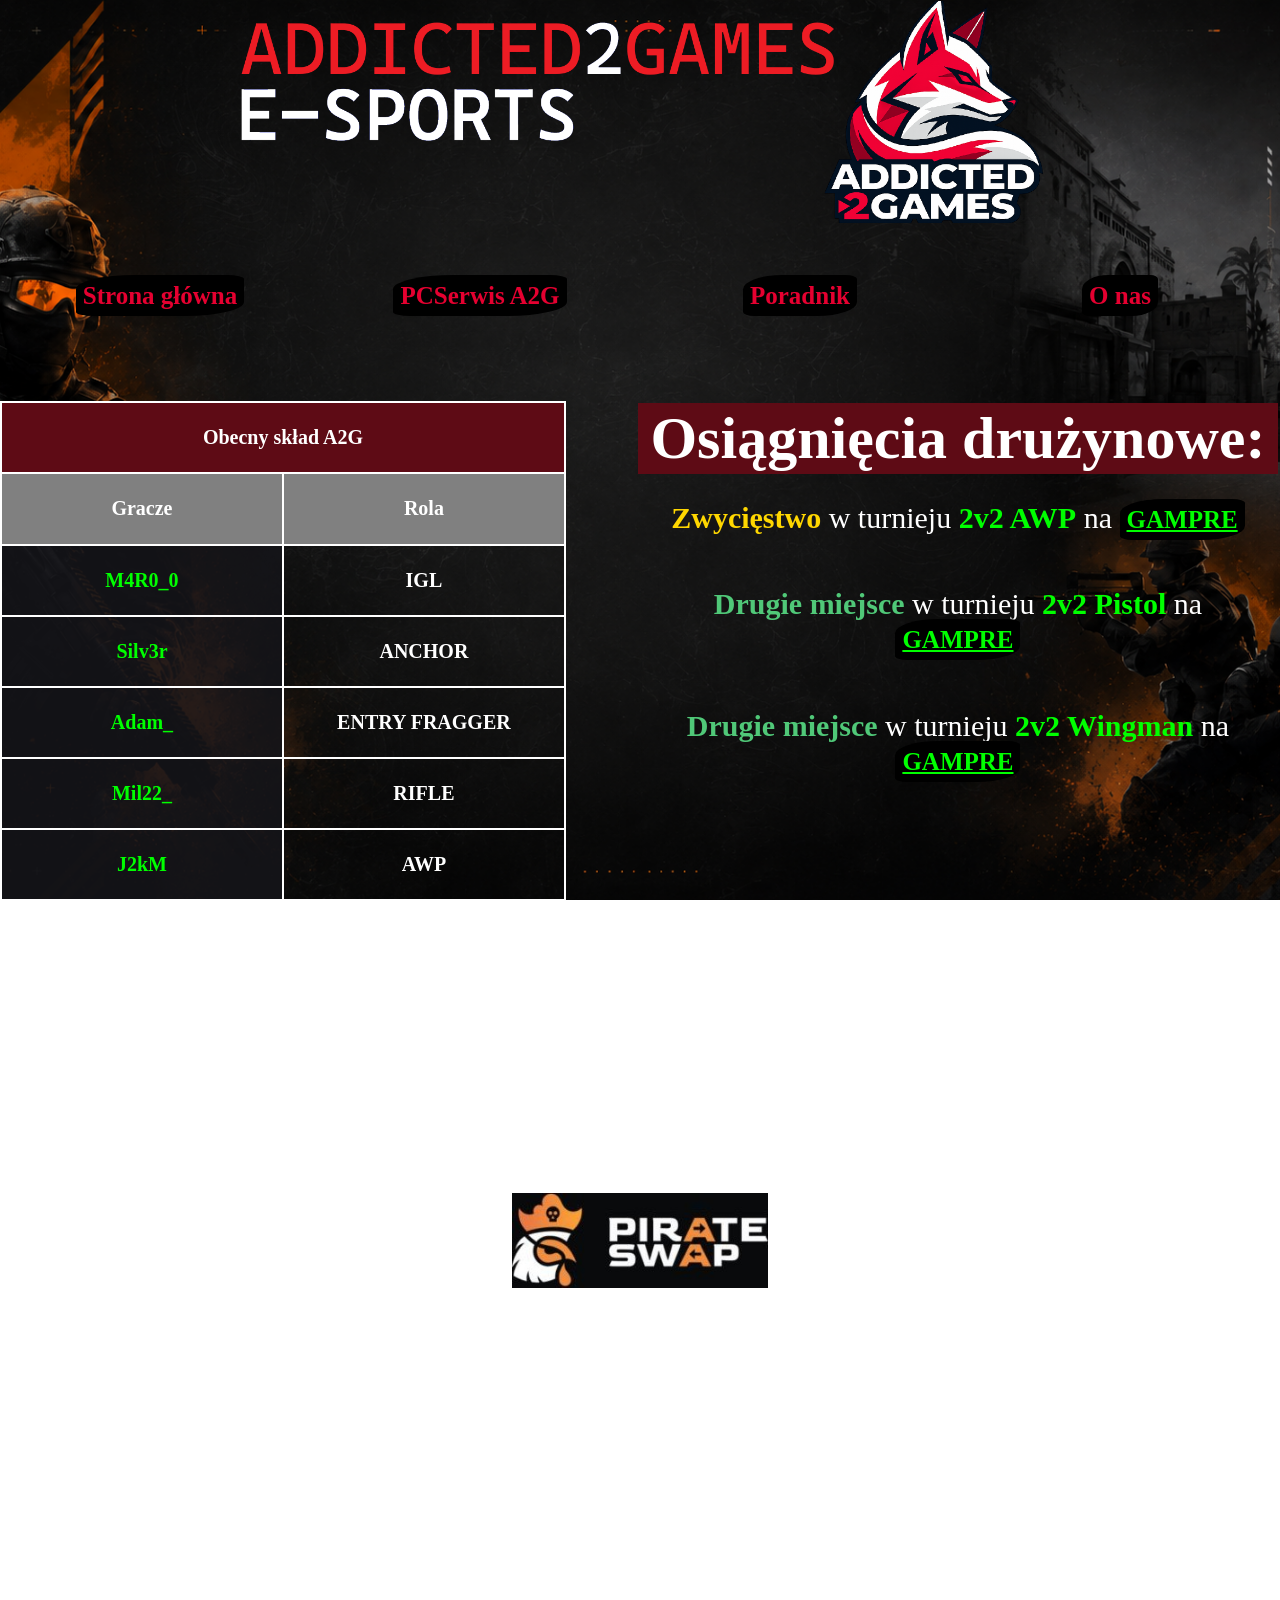
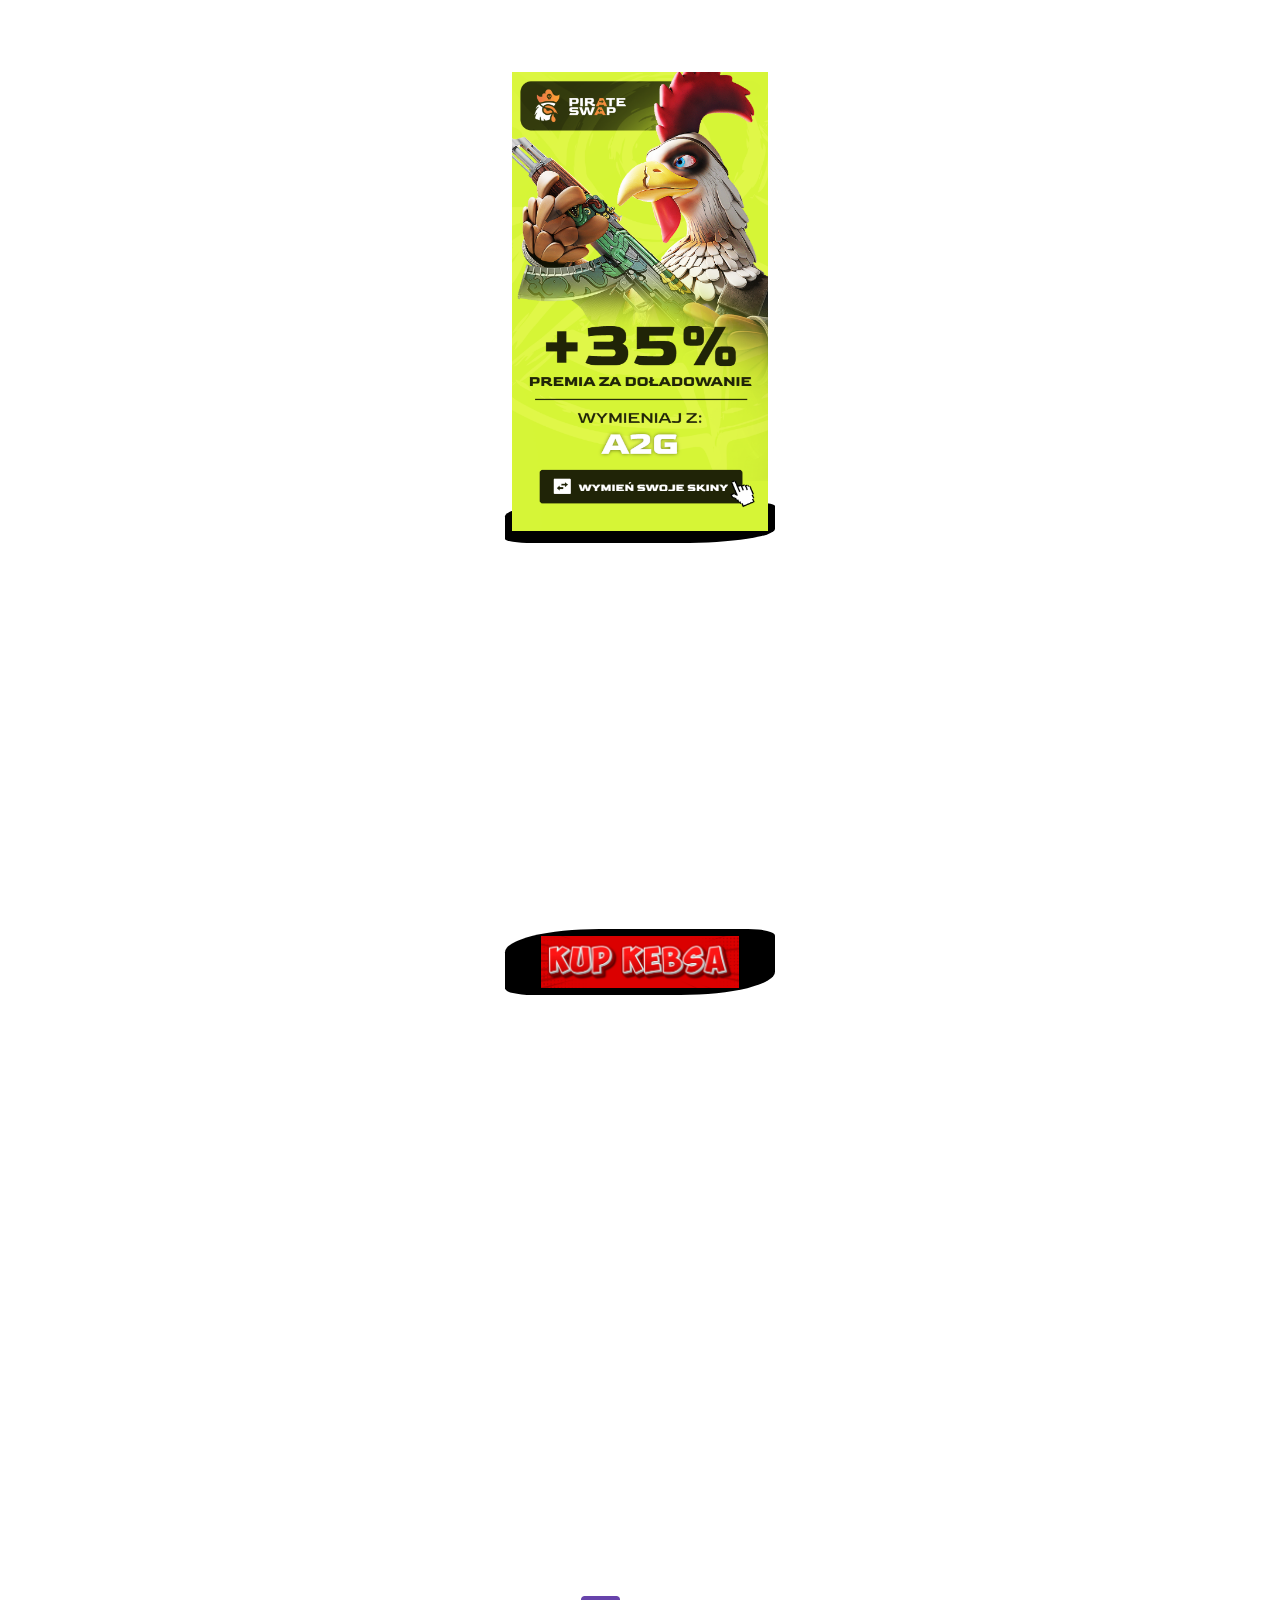
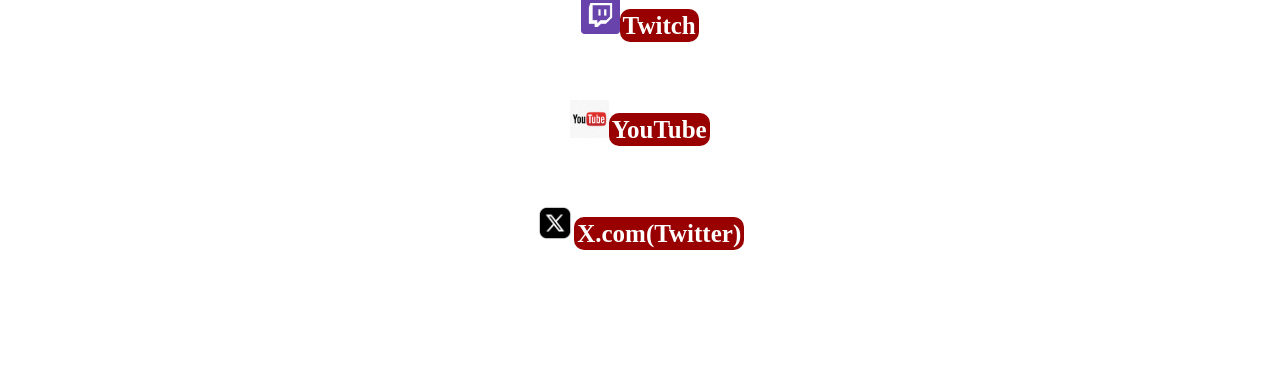
==== index.html @ e5342749 "Update index.html" ====
<!DOCTYPE html>
<html lang="pl">
<head>
<meta charset="UTF-8">
<link rel="stylesheet" href="styl.css">
<link rel="icon" href="A2G3.ico" type="image/x-icon">
<title>Main site</title>
</head>
<body>
<img src="logo2.jpg" alt="Fajny baner XDDD" id="logo" class="fade-in">
</br>
</br>
</br>
</br>
<table id="linki" class="fade-in">
<tr>
<td><a href="index.html">Strona główna</a></td>
<td><a href="komputery.html">PCSerwis A2G</a></td>
<td><a href="poradnik.html">Poradnik</a></td>
<td><a href="about.html">O nas</a></td>
</table>
</br>
</br>
</br>
</br>
</br>
<div class="layout">
<table id="sklad" class="fade-in">
<tr class="sk">
<td colspan="2" class="sk" id="ob">Obecny skład A2G</td>
</tr>
<tr class="sk">
<td class="sk" id="r">Gracze</td>
<td class="sk" id="g">Rola</td>
</tr>
<tr class="sk">
<td class="nick">M4R0_0</td>
<td class="sk">IGL</td>
</tr>
<tr class="sk">
<td class="nick">Silv3r</td>
<td class="sk">ANCHOR</td>
</tr>
<tr class="sk">
<td class="nick">Adam_</td>
<td class="sk">ENTRY FRAGGER</td>
</tr>
<tr class="sk">
<td class="nick">Mil22_</td>
<td class="sk">RIFLE</td>
</tr>
<tr class="sk">
<td class="nick">J2kM</td>
<td class="sk">AWP</td>
</tr>
</table>

<table id="trofy" class="fade-in">
<tr class="trof">
<td id="head">Osiągnięcia drużynowe:</td>
</tr>
<tr class="trof">
<td class="trof"><b class="win">Zwycięstwo</b> w turnieju <b class="tur">2v2 AWP</b> na <a href="https://www.gampre.pl/turnieje/counter-strike-2/turniej-14308/drabinka/" target="_blank" class="drab">GAMPRE</a></td>
</tr>
<tr class="trof">
<td class="trof"><b class="sec">Drugie miejsce</b> w turnieju <b class="tur">2v2 Pistol</b> na <a href="https://www.gampre.pl/turnieje/counter-strike-2/turniej-14322/drabinka/" target="_blank" class="drab">GAMPRE</a></td>
</tr>
<tr>
<tr class="trof">
<td class="trof"><b class="sec">Drugie miejsce</b> w turnieju <b class="tur">2v2 Wingman</b> na <a href="https://www.gampre.pl/turnieje/counter-strike-2/turniej-14326/drabinka/" target="_blank" class="drab">GAMPRE</a></td>
</tr>

<tr class="trof">
<td class="trof">  </td>
</tr>
<tr class="trof">
<td class="trof"> </td>
</tr>
<tr class="trof">
<td class="trof"> </td>
</tr>
</table>
</div>
<br>
<br>
<br>
<br>
<br>
<br>
<div id="fade" class="fade-in">
<h1>Partnerstwo z</h1><img src="swap.jpg" alt="pirateswap" class="swappie"><br>
<br>
<br>
<h2>Kliknij na baner, by zacząć wymieniać skiny!</h2>
<a href="https://pirateswap.com/?ref=a2g" target="_blank"><img src="pirate.png" alt="pirateswap" class="swappie"></a>
<iframe src="https://widgets.tipply.pl/TIPS_GOAL/a9c3da04-2d26-40a6-923a-8f8e8268cd4e/GOAL/cf2e7cf5-17b9-4dbc-be44-27b6fd08e17f"></iframe><br>
<div class="wrap">
<a href="https://tipply.pl/@m4r0_0" target="_blank" id="tip"><img src="kebab.gif" id="keb"></a><br>
</div>
<br>
<br>
<br>
<br>
<h1><b>SOCIALE:</b></h1>
<h2>Tu znajdziesz akcje zawodników i nie tylko!</h2>
<br>
<br>
<img src="twt.png" alt="Twitch icon"><a href="https://www.twitch.tv/m4r0_o" target="_blank" class="out">Twitch</a></br>
</br>
<img src="yt.png" alt="YouTube"><a href="https://www.youtube.com/@M4R3CZ3K" target="_blank" class="out">YouTube</a></br>
</br>
<img src="X.png" alt="Twitter"><a href="https://x.com/M4R0_0cs2" target="_blank" class="out">X.com(Twitter)</a></br>
</br>
</div>
<footer>
<h5><b>Autor stronki: M4R0_0 (administrator A2G)</b></h5>
</footer>
</body>
</html>
---- styl.css ----
body{
background-image: url("tlo2.png");
background-attachment: fixed;
background-repeat: no-repeat;
background-position: center;
background-size: cover;
min-height: 100vh;
text-align: center;
overflow-x: hidden;
background-repeat: no-repeat;
margin: 0px;
}

#logo{
width: 63%;
justify-content: center;
}

footer{
text-align: center;
color: white;
font-size: 20px;
}

p{
color: white;
}

h2{
color: white;
}

a{
color: #E50030;
background-color: black;
font-size: 25px;
font-weight: bold;
border-radius: 35% 10% 35% 10%;
padding: 7px;
text-decoration: none;
text-align: center;
}

a:hover{
color: lime;
font-size: 30px;
}

h3{
font-size: 40px;
color: lime;
}

div{
color: white;
font-size: 45px;
}

#linki{
width: 100%;
table-layout: fixed;
border-collapse: collapse;
text-align: center;
margin: auto;
}

#sklad{
table-layout: fixed;
border-collapse: collapse;
border: 2px;
color: white;
height: 500px;
width: 50%;
}

.layout{
display: flex;
gap: 70px;
align-items: flex-start;
}

.trofy{
table-layout: fixed;
border-collapse: collapse;
border: 0px;
color: white;
height: 450px;
width: 50%;
}

.trof{
padding: 25px;
font-size: 30px
}

.win{
color: gold;
}

.lose{
color: red;
}

.sec{
color: #50C878;
}

.thrd{
color: #B87333;
}

.tur{
color: lime;
}

.drab{
background-color: black;
color: lime;
text-decoration: underline;
}

#head{
font-size: 60px;
font-weight: bold;
background-color: #5E0B15;
}

.sk{
border-collapse: collapse;
border: 2px, solid, white;
text-align: center;
font-weight: bold;
font-size: 20px;
}

#ob{
background-color: #5E0B15;
}

#r{
background-color: grey;
}

#g{
background-color: grey;
}

iframe{
margin: auto;
display: flex;
justify-content: center;
width: 700px;
height: 335px;
border: none;
}

img{
width: 3%;
text-align: center; 
}


.out{
background-color: #990000;
color: white;
font-weight: bold;
border-radius: 10px;
padding: 3px;
}

h1{
font-size: 50px;
color: white;
}

#tip{
display: inline-block;
width: 20%;
font-size: 2px;
}

#tip:hover{
color: black;
background-color: red;
}

.wrap{
text-align: center;
}

.nick{
background-color: rgba(20, 20, 25, 0.9);
border-collapse: collapse;
border: 2px, solid, white;
text-align: center;
font-weight: bold;
font-size: 20px;
color: lime;
}

#keb{
width: 77%;
}

#swap{
font-size: 25px;
}

.swapp{
color: #E50030;
}

.swappie{
width: 20%;
}

.fade-in {
  opacity: 0;
  animation: pojawienie 1s ease forwards;
}

@keyframes pojawienie {
  from {
    opacity: 0;
    transform: translateY(50px);
  }

  to {
    opacity: 1;
    transform: translateY(0);
  }
}
#logo {
  animation-delay: 0s;
}

#linki {
  animation-delay: 0.3s;
}

#trofy {
  animation-delay: 0.6s;
}
#sklad {
  animation-delay: 0.6s;
}
#fade{
animation-delay: 1.0s;
}
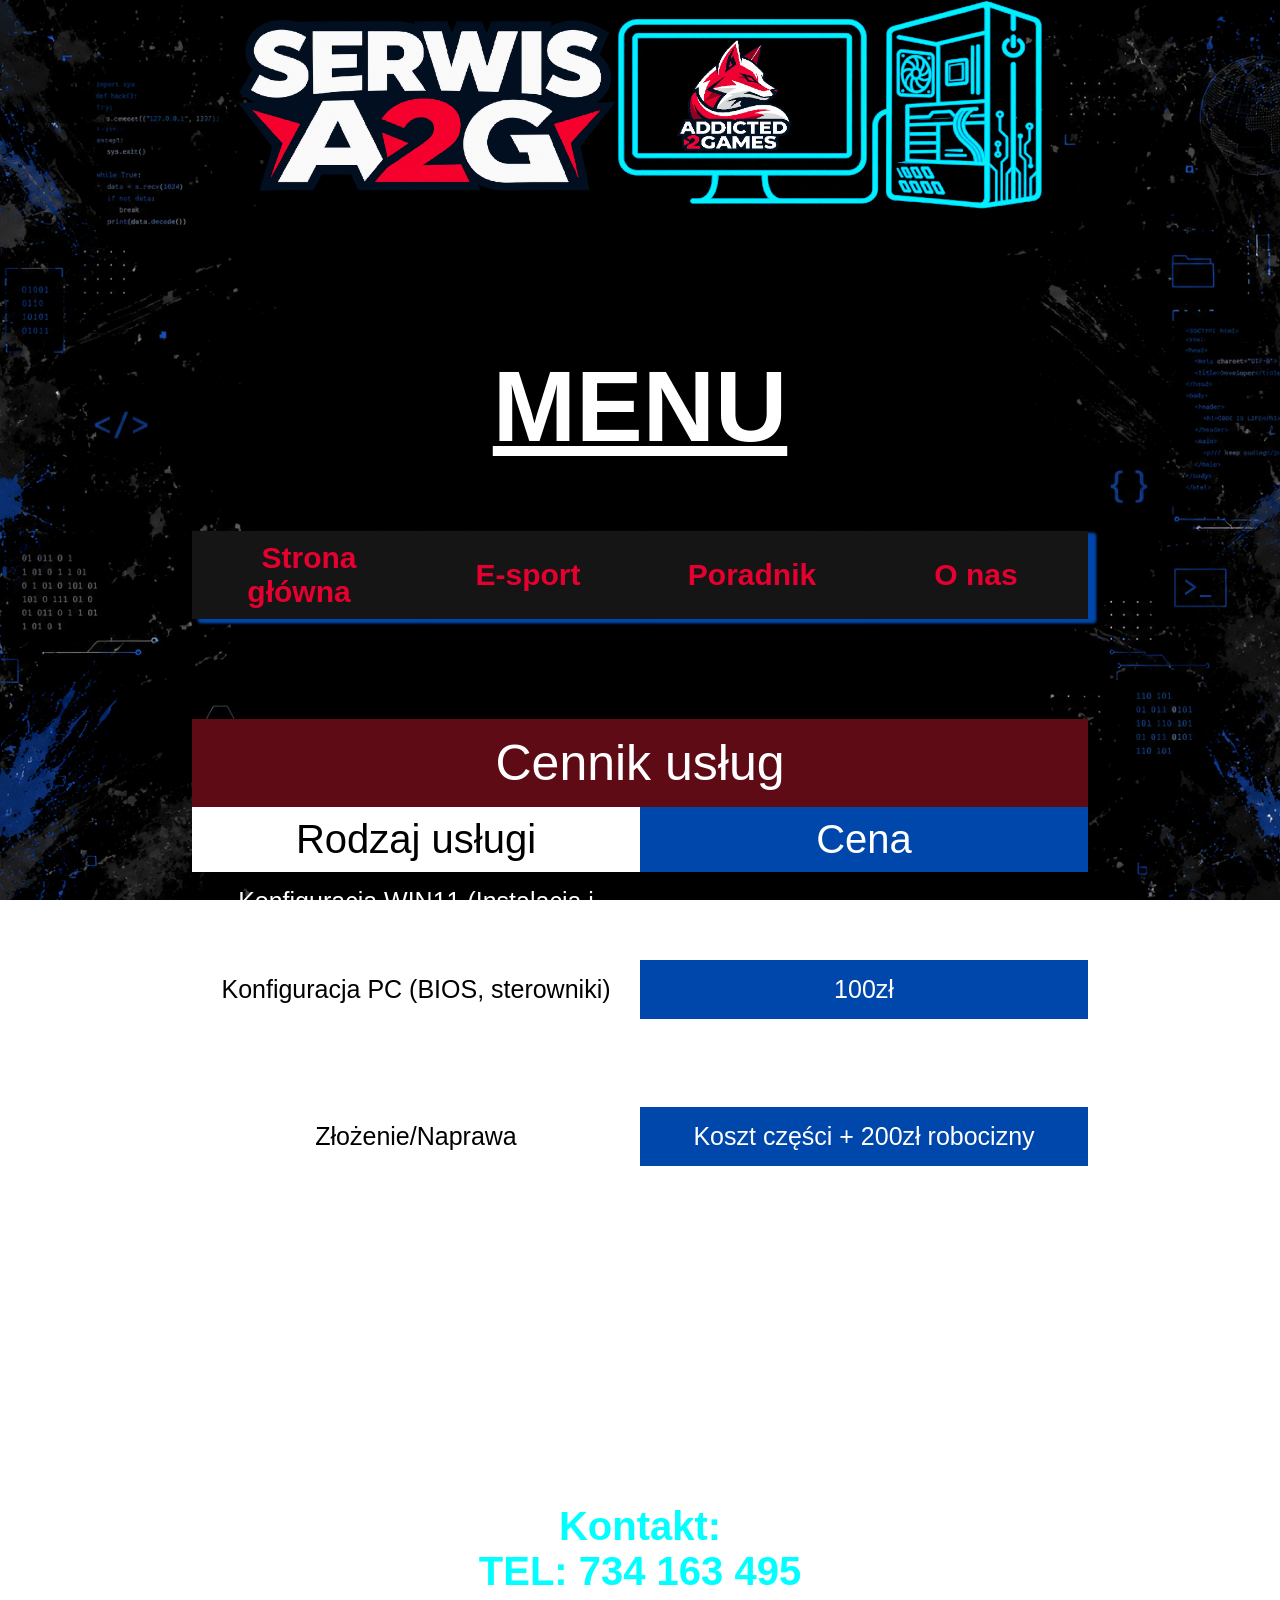
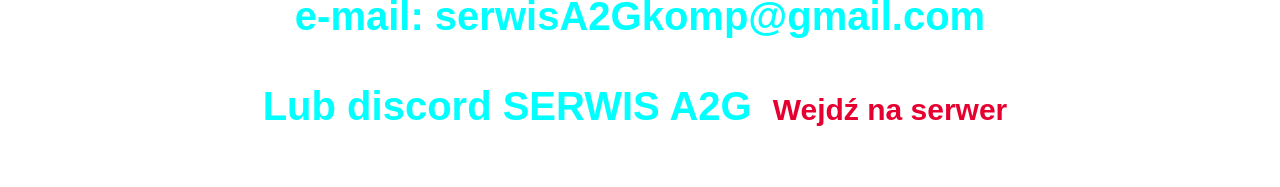
==== commit 5e2aa6d4: "Add files via upload" ====
--- a/index.html
+++ b/index.html
@@ -2,118 +2,65 @@
 <html lang="pl">
 <head>
 <meta charset="UTF-8">
-<link rel="stylesheet" href="styl.css">
+<link rel="stylesheet" href="styl3.css">
 <link rel="icon" href="A2G3.ico" type="image/x-icon">
-<title>Main site</title>
+<title>Główna/Serwis</title>
 </head>
 <body>
-<img src="logo2.jpg" alt="Fajny baner XDDD" id="logo" class="fade-in">
-</br>
-</br>
-</br>
-</br>
+<header>
+    <img src="pc.png" alt="Grafika komputera" id="logo" class="fade-in">
+</header>
+<br>
+<h1 id="menu" class="fade-in">MENU</h1>
+<!--
+    <select id="jezyk" class="fade-in">
+<option>Wybierz język</option>
+        <option id="pol">Polski / Polish</option>
+<option id="ang">Angielski / English</option>
+    </select>
+-->    
 <table id="linki" class="fade-in">
 <tr>
-<td><a href="index.html">Strona główna</a></td>
-<td><a href="komputery.html">PCSerwis A2G</a></td>
-<td><a href="poradnik.html">Poradnik</a></td>
-<td><a href="about.html">O nas</a></td>
+<td><a class="podlinki" href="index.html">Strona główna</a></td>
+<td><a class="podlinki" href="E-sport.html">E-sport</a></td>
+<td><a class="podlinki" href="budowa.html">Poradnik</a></td>
+<td><a class="podlinki" href="budowa.html">O nas</a></td>
 </table>
-</br>
-</br>
-</br>
-</br>
-</br>
-<div class="layout">
-<table id="sklad" class="fade-in">
-<tr class="sk">
-<td colspan="2" class="sk" id="ob">Obecny skład A2G</td>
+<main>
+<table id="uslugi" class="fade-in">
+<tr>
+    <td colspan="2" id="head-uslugi">Cennik usług</td>
+    </tr>
+    <tr>
+<td id="uslugi-lewa">Rodzaj usługi</td>
+<td id="uslugi-prawa">Cena</td>
 </tr>
-<tr class="sk">
-<td class="sk" id="r">Gracze</td>
-<td class="sk" id="g">Rola</td>
+<tr class="uslg">
+<td class="uslg">Konfiguracja WIN11 (Instalacja i optymalizacja systemu)</td>
+<td class="uslg">50zł</td>
 </tr>
-<tr class="sk">
-<td class="nick">M4R0_0</td>
-<td class="sk">IGL</td>
+<tr class="uslg2">
+<td class="uslg3">Konfiguracja PC (BIOS, sterowniki)</td>
+<td class="uslg2">100zł</td>
 </tr>
-<tr class="sk">
-<td class="nick">Silv3r</td>
-<td class="sk">ANCHOR</td>
+<tr class="uslg">
+<td class="uslg">Konserwacja (Odkurzanie, re-paste pc, etc)</td>
+<td class="uslg">80zł</td>
 </tr>
-<tr class="sk">
-<td class="nick">Adam_</td>
-<td class="sk">ENTRY FRAGGER</td>
-</tr>
-<tr class="sk">
-<td class="nick">Mil22_</td>
-<td class="sk">RIFLE</td>
-</tr>
-<tr class="sk">
-<td class="nick">J2kM</td>
-<td class="sk">AWP</td>
-</tr>
+<tr class="uslg2">
+<td class="uslg3">Złożenie/Naprawa</td>
+<td class="uslg2">Koszt części + 200zł robocizny</td>
 </table>
-
-<table id="trofy" class="fade-in">
-<tr class="trof">
-<td id="head">Osiągnięcia drużynowe:</td>
-</tr>
-<tr class="trof">
-<td class="trof"><b class="win">Zwycięstwo</b> w turnieju <b class="tur">2v2 AWP</b> na <a href="https://www.gampre.pl/turnieje/counter-strike-2/turniej-14308/drabinka/" target="_blank" class="drab">GAMPRE</a></td>
-</tr>
-<tr class="trof">
-<td class="trof"><b class="sec">Drugie miejsce</b> w turnieju <b class="tur">2v2 Pistol</b> na <a href="https://www.gampre.pl/turnieje/counter-strike-2/turniej-14322/drabinka/" target="_blank" class="drab">GAMPRE</a></td>
-</tr>
-<tr>
-<tr class="trof">
-<td class="trof"><b class="sec">Drugie miejsce</b> w turnieju <b class="tur">2v2 Wingman</b> na <a href="https://www.gampre.pl/turnieje/counter-strike-2/turniej-14326/drabinka/" target="_blank" class="drab">GAMPRE</a></td>
-</tr>
-
-<tr class="trof">
-<td class="trof">  </td>
-</tr>
-<tr class="trof">
-<td class="trof"> </td>
-</tr>
-<tr class="trof">
-<td class="trof"> </td>
-</tr>
-</table>
-</div>
+<h2>Jesteś zainteresowany/a złożeniem Sobie PC? Przyjmuję zamówienia!</h2>
+<h3>Kontakt:<br>
+TEL: 734 163 495<br>
+e-mail: serwisA2Gkomp@gmail.com<br>
 <br>
-<br>
-<br>
-<br>
-<br>
-<br>
-<div id="fade" class="fade-in">
-<h1>Partnerstwo z</h1><img src="swap.jpg" alt="pirateswap" class="swappie"><br>
-<br>
-<br>
-<h2>Kliknij na baner, by zacząć wymieniać skiny!</h2>
-<a href="https://pirateswap.com/?ref=a2g" target="_blank"><img src="pirate.png" alt="pirateswap" class="swappie"></a>
-<iframe src="https://widgets.tipply.pl/TIPS_GOAL/a9c3da04-2d26-40a6-923a-8f8e8268cd4e/GOAL/cf2e7cf5-17b9-4dbc-be44-27b6fd08e17f"></iframe><br>
-<div class="wrap">
-<a href="https://tipply.pl/@m4r0_0" target="_blank" id="tip"><img src="kebab.gif" id="keb"></a><br>
-</div>
-<br>
-<br>
-<br>
-<br>
-<h1><b>SOCIALE:</b></h1>
-<h2>Tu znajdziesz akcje zawodników i nie tylko!</h2>
-<br>
-<br>
-<img src="twt.png" alt="Twitch icon"><a href="https://www.twitch.tv/m4r0_o" target="_blank" class="out">Twitch</a></br>
-</br>
-<img src="yt.png" alt="YouTube"><a href="https://www.youtube.com/@M4R3CZ3K" target="_blank" class="out">YouTube</a></br>
-</br>
-<img src="X.png" alt="Twitter"><a href="https://x.com/M4R0_0cs2" target="_blank" class="out">X.com(Twitter)</a></br>
-</br>
-</div>
-<footer>
-<h5><b>Autor stronki: M4R0_0 (administrator A2G)</b></h5>
-</footer>
+Lub discord SERWIS A2G <a href="https://discord.gg/3q9Kz7Ax8" class="podlinki">Wejdź na serwer</a>
+</h3>
+</main>
+    <footer>
+        Autor strony: M4R0_0 (administrator A2G)
+    </footer>
 </body>
 </html>
--- a/styl3.css
+++ b/styl3.css
@@ -0,0 +1,121 @@
+body{
+background-image: url("komputery.jpg");
+background-size: cover;
+background-position: center;
+background-attachment: fixed;
+text-align: center;
+color: white;
+overflow-x: hidden;
+justify-content: center;
+margin: auto;
+width: 70%;
+font-family: 'Franklin Gothic Medium', 'Arial Narrow', Arial, sans-serif;
+}
+#logo{
+  width: 90%;
+margin-bottom: 50px;
+}
+#menu{
+font-size: 100px;
+text-decoration: underline;
+font-family: 'Trebuchet MS', 'Lucida Sans Unicode', 'Lucida Grande', 'Lucida Sans', Arial, sans-serif;
+}
+#linki, #linki tr, #linki td{
+width: 100%;
+table-layout: fixed;
+border-collapse: collapse;
+text-align: center;
+background-color: rgb(22, 21, 21);
+padding: 10px;
+box-shadow: 7px 3px 3px rgb(0, 71, 171);
+margin: auto;
+margin-bottom: 100px;
+}
+.podlinki{color: #E50030;
+font-size: 30px;
+font-weight: bold;
+border-radius: 5% 20% 5% 20%;
+text-decoration: none;
+text-align: center;
+padding: 10px;
+}
+.podlinki:hover{
+color: lime;
+background-color: rgb(0, 0, 0);
+border: 2px solid white;
+}
+#uslugi, #uslugi tr, #uslugi td{
+border-collapse: collapse;
+width: 100%;
+table-layout: fixed;
+margin: auto;
+margin-bottom: 100px;
+}
+#head-uslugi{
+  background-color: #5E0B15;
+font-size: 50px; 
+padding: 15px;
+}
+#uslugi-lewa{
+  background-color: white;
+color: black;
+  font-size: 40px;
+padding: 10px;
+}
+#uslugi-prawa{
+  background-color: rgb(0, 71, 171);
+font-size: 40px;
+padding: 10px;
+}
+.uslg{
+  font-size: 25px;
+  padding: 15px;
+}
+.uslg2{
+  font-size: 25px;
+  padding: 15px;
+  background-color: rgb(0, 71, 171);
+}
+.uslg3{
+  font-size: 25px;
+  padding: 15px;
+  background-color: white;
+  color: black;
+}
+h3{
+  font-size: 40px;
+color: aqua;
+}
+h2{
+  font-size: 55px;
+  font-weight: bold;
+}
+
+.fade-in {
+  opacity: 0;
+  animation: pojawienie 1s ease forwards;
+}
+
+@keyframes pojawienie {
+  from {
+    opacity: 0;
+    transform: translateY(50px);
+  }
+
+  to {
+    opacity: 1;
+    transform: translateY(0);
+  }
+}
+#logo{
+  animation-delay: 0.3s;
+}
+#linki{
+  animation-delay: 0.6s;
+}
+#menu{
+  animation-delay: 1s;
+}
+#uslugi{
+  animation-delay: 0.9s;
+}
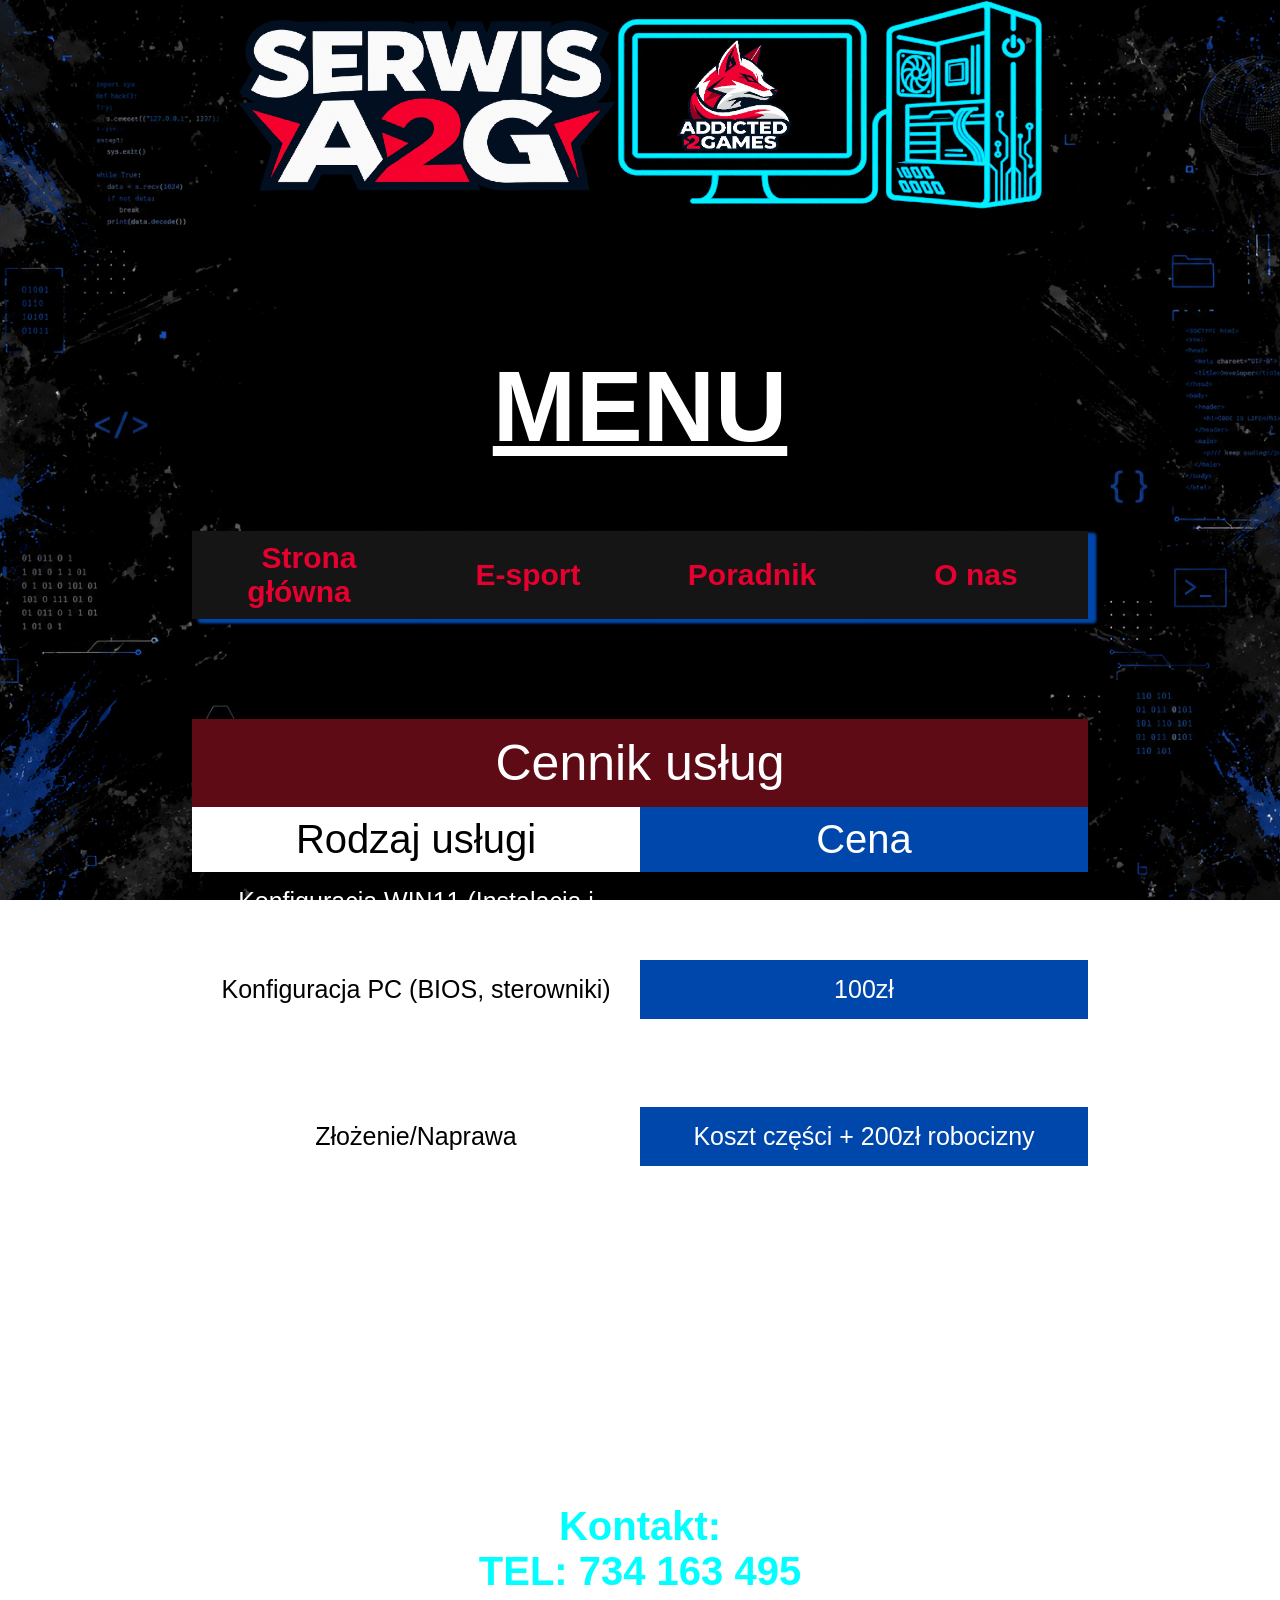
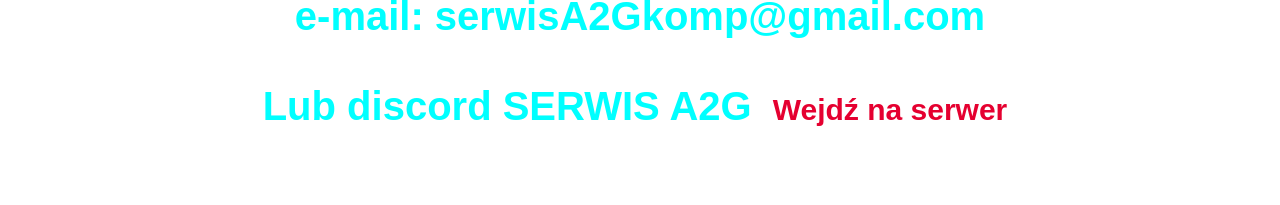
==== commit 49aef40f: "Update index.html" ====
--- a/index.html
+++ b/index.html
@@ -60,7 +60,8 @@
 </h3>
 </main>
     <footer>
-        Autor strony: M4R0_0 (administrator A2G)
+        Autor strony: M4R0_0 (administrator A2G)<br>
+        site version: 1.7
     </footer>
 </body>
 </html>
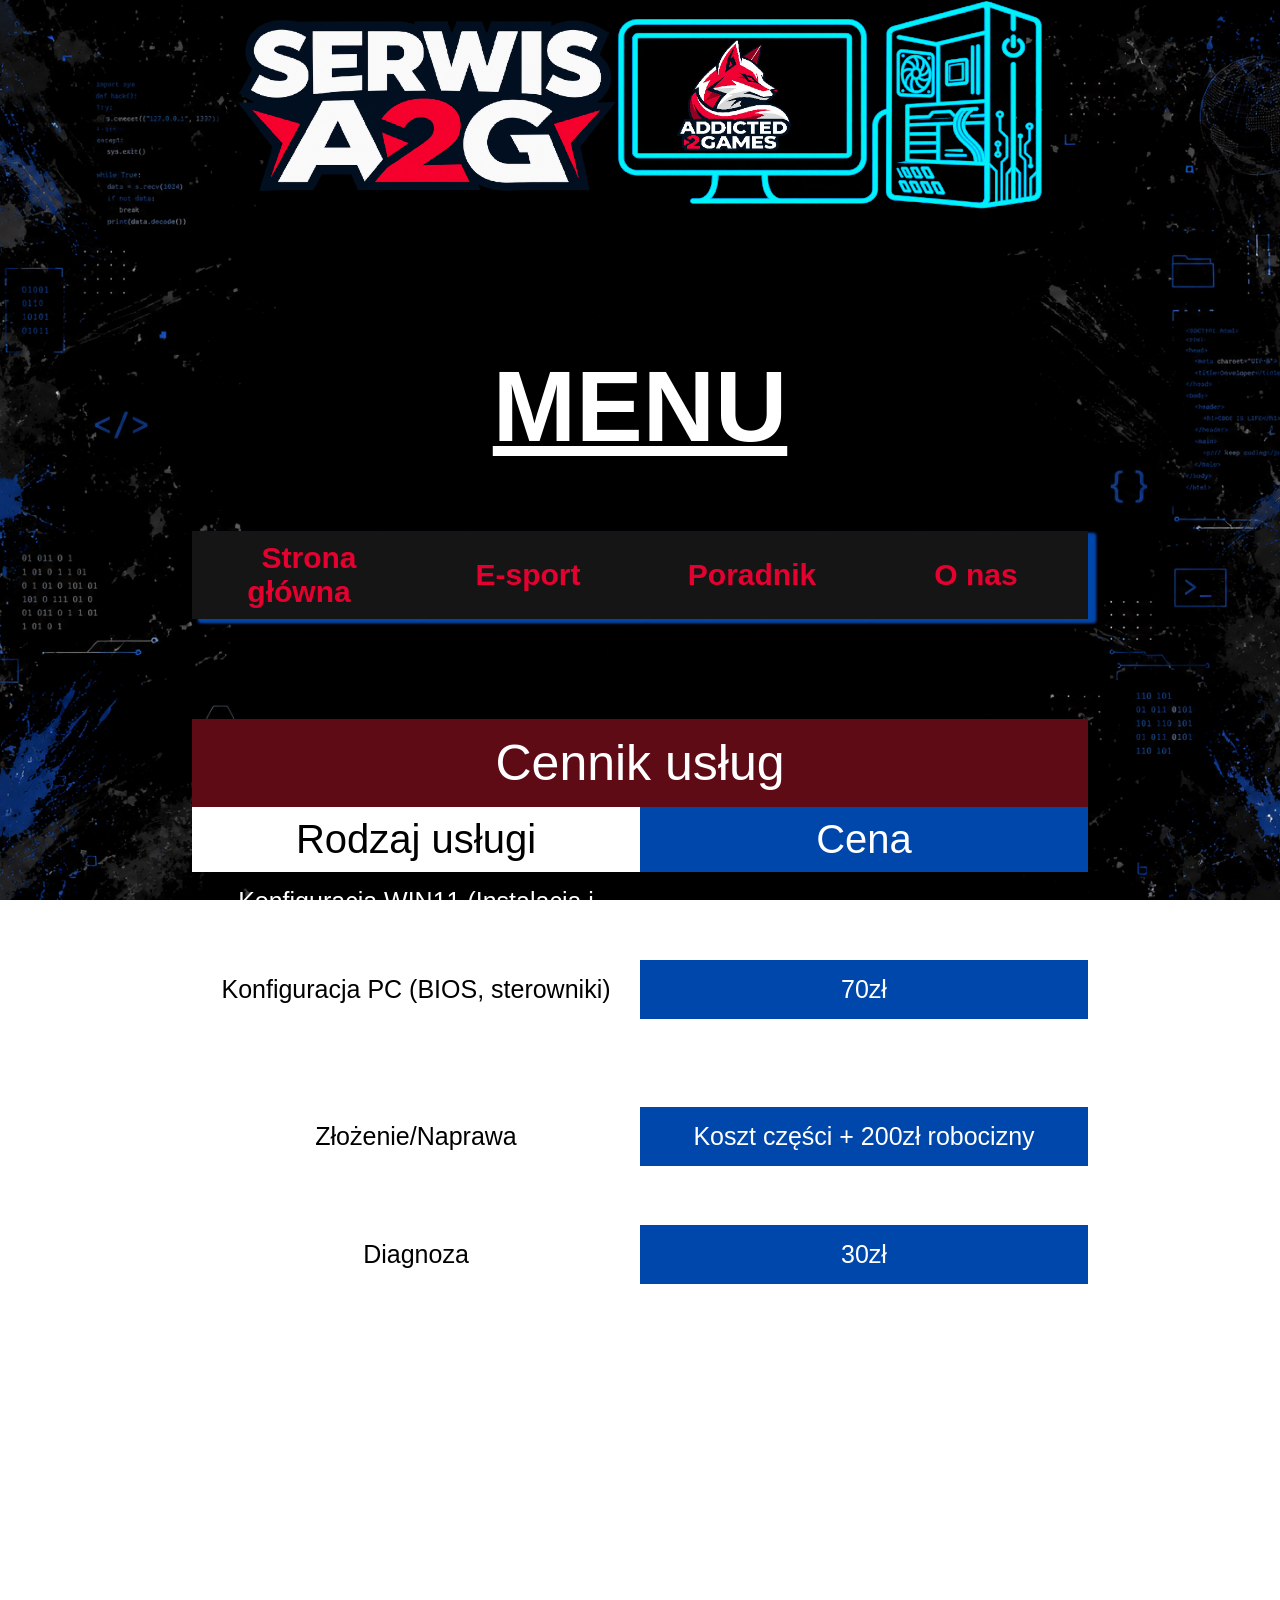
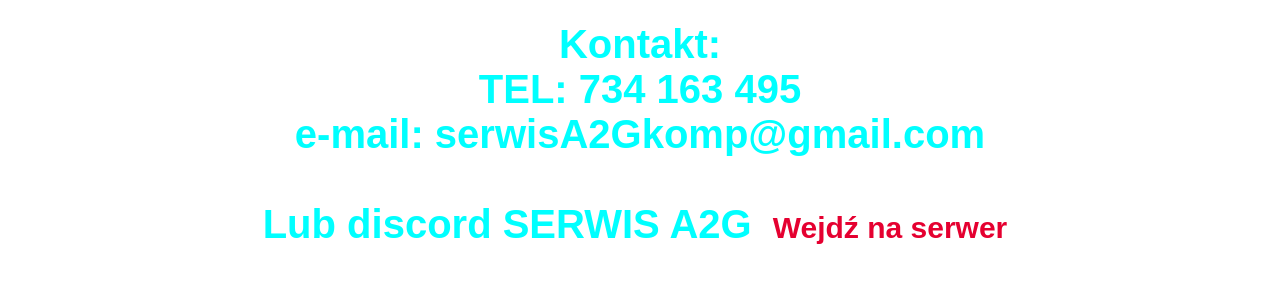
==== commit 74e830a0: "Add files via upload" ====
--- a/index.html
+++ b/index.html
@@ -37,19 +37,28 @@
 </tr>
 <tr class="uslg">
 <td class="uslg">Konfiguracja WIN11 (Instalacja i optymalizacja systemu)</td>
-<td class="uslg">50zł</td>
+<td class="uslg">60zł</td>
 </tr>
 <tr class="uslg2">
 <td class="uslg3">Konfiguracja PC (BIOS, sterowniki)</td>
-<td class="uslg2">100zł</td>
+<td class="uslg2">70zł</td>
 </tr>
 <tr class="uslg">
 <td class="uslg">Konserwacja (Odkurzanie, re-paste pc, etc)</td>
-<td class="uslg">80zł</td>
+<td class="uslg">100zł</td>
 </tr>
 <tr class="uslg2">
 <td class="uslg3">Złożenie/Naprawa</td>
 <td class="uslg2">Koszt części + 200zł robocizny</td>
+</tr>
+<tr class="uslg">
+<td class="uslg">Modernizacja</td>
+<td class="uslg">40zł</td>
+</tr>
+<tr class="uslg2">
+<td class="uslg3">Diagnoza</td>
+<td class="uslg2">30zł</td>
+</tr>
 </table>
 <h2>Jesteś zainteresowany/a złożeniem Sobie PC? Przyjmuję zamówienia!</h2>
 <h3>Kontakt:<br>
@@ -60,8 +69,7 @@
 </h3>
 </main>
     <footer>
-        Autor strony: M4R0_0 (administrator A2G)<br>
-        site version: 1.7
+        Autor strony: M4R0_0 (administrator A2G)
     </footer>
 </body>
 </html>
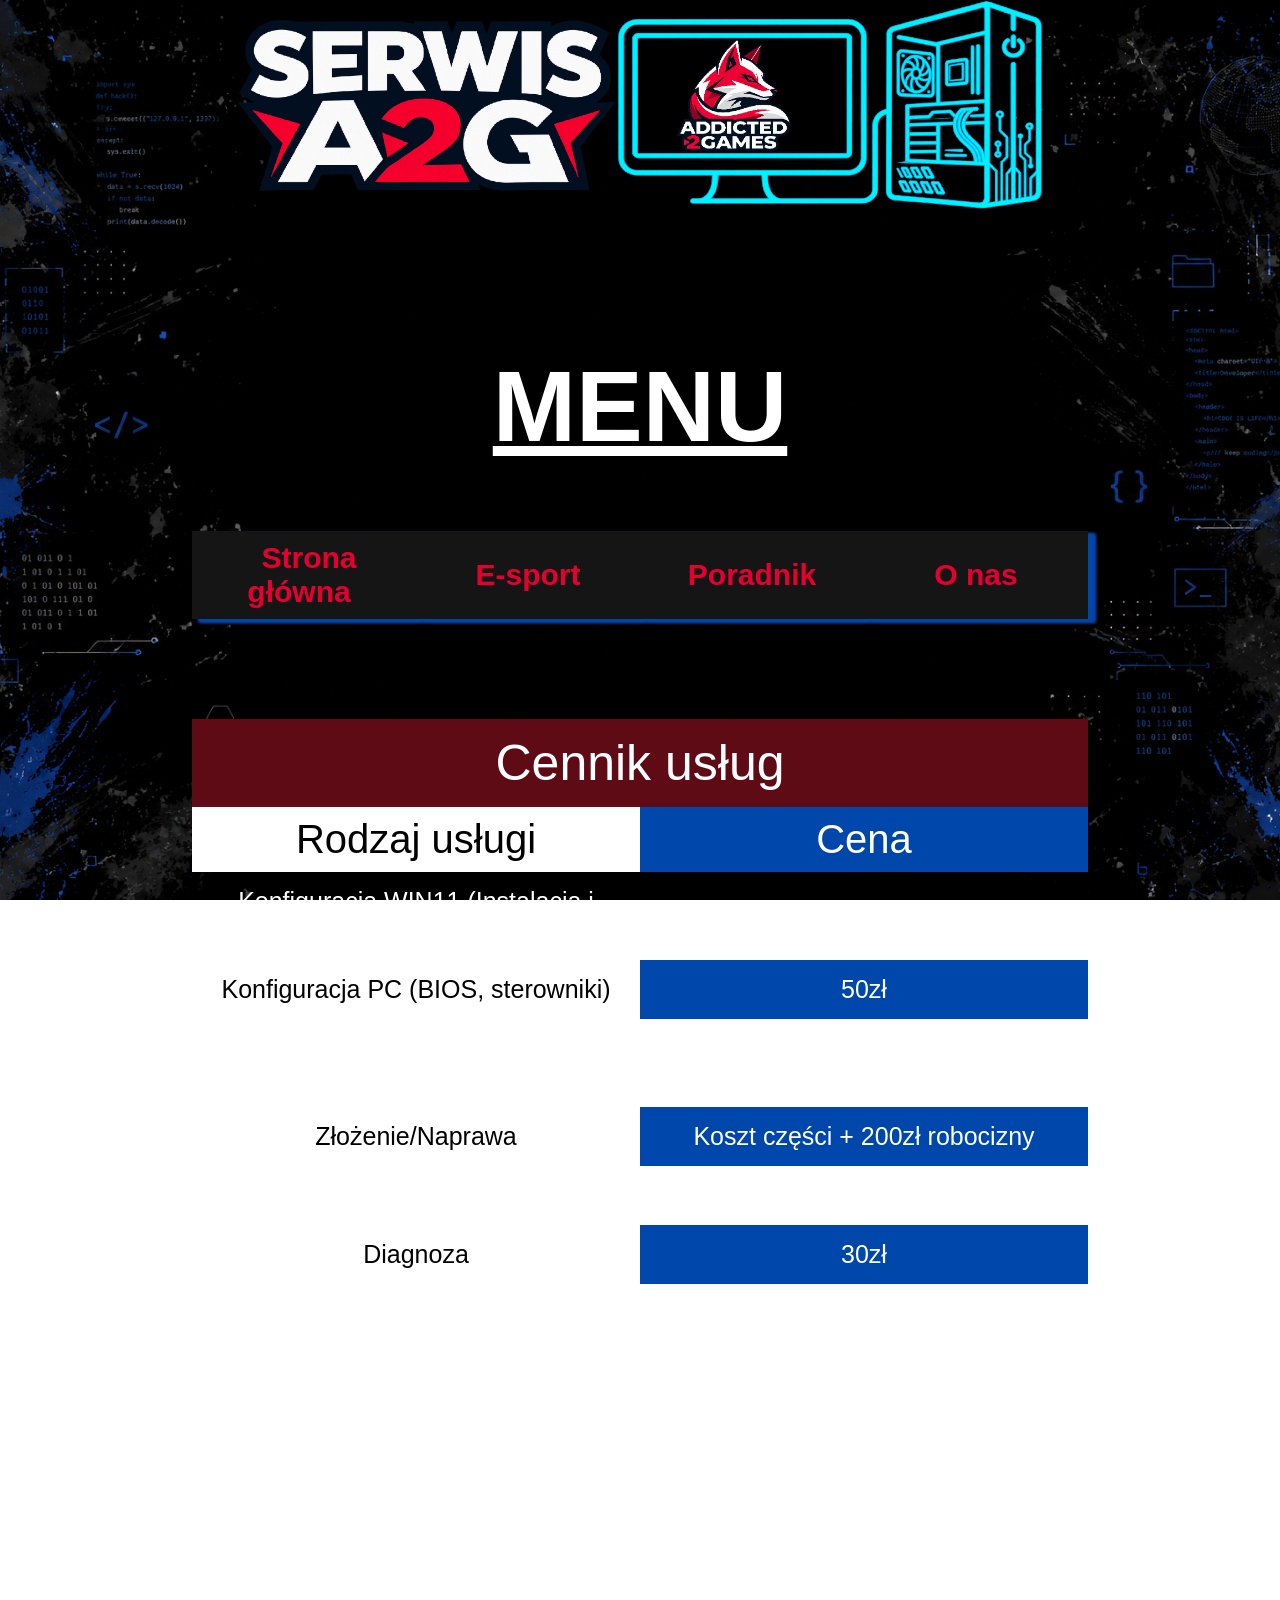
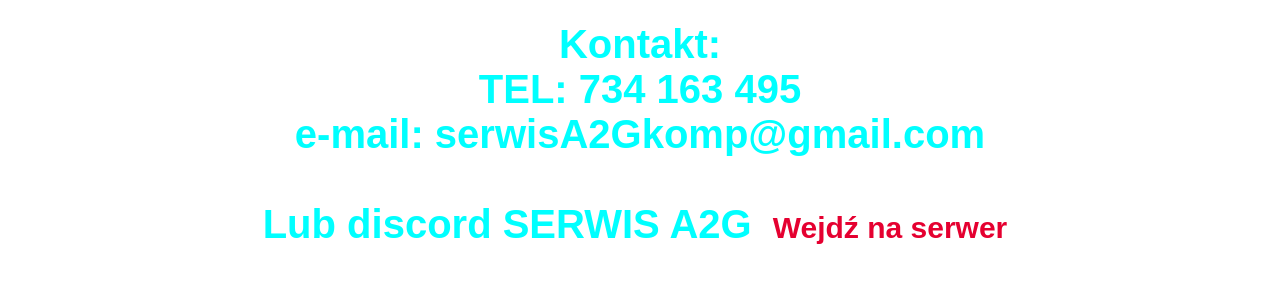
==== commit 68aa8ce0: "Add files via upload" ====
--- a/index.html
+++ b/index.html
@@ -41,11 +41,11 @@
 </tr>
 <tr class="uslg2">
 <td class="uslg3">Konfiguracja PC (BIOS, sterowniki)</td>
-<td class="uslg2">70zł</td>
+<td class="uslg2">50zł</td>
 </tr>
 <tr class="uslg">
 <td class="uslg">Konserwacja (Odkurzanie, re-paste pc, etc)</td>
-<td class="uslg">100zł</td>
+<td class="uslg">50zł</td>
 </tr>
 <tr class="uslg2">
 <td class="uslg3">Złożenie/Naprawa</td>
@@ -53,7 +53,7 @@
 </tr>
 <tr class="uslg">
 <td class="uslg">Modernizacja</td>
-<td class="uslg">40zł</td>
+<td class="uslg">50zł</td>
 </tr>
 <tr class="uslg2">
 <td class="uslg3">Diagnoza</td>
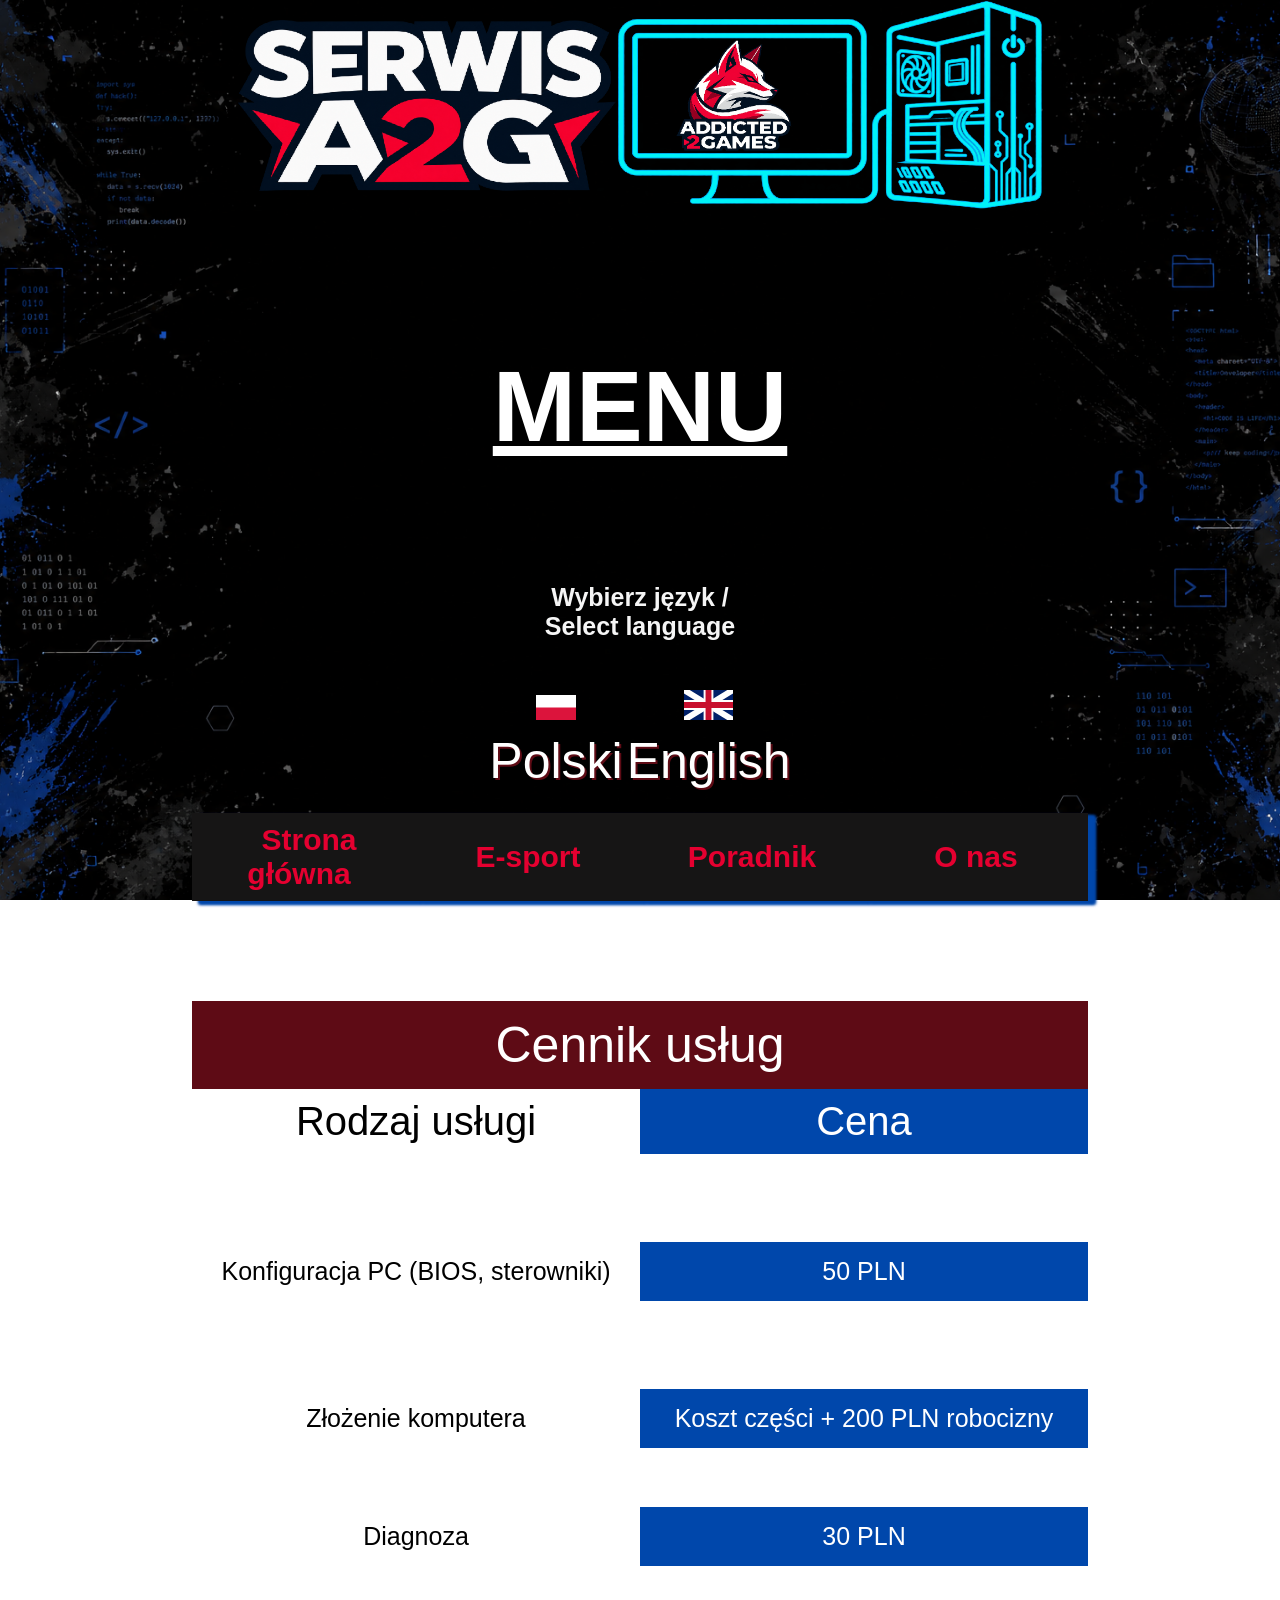
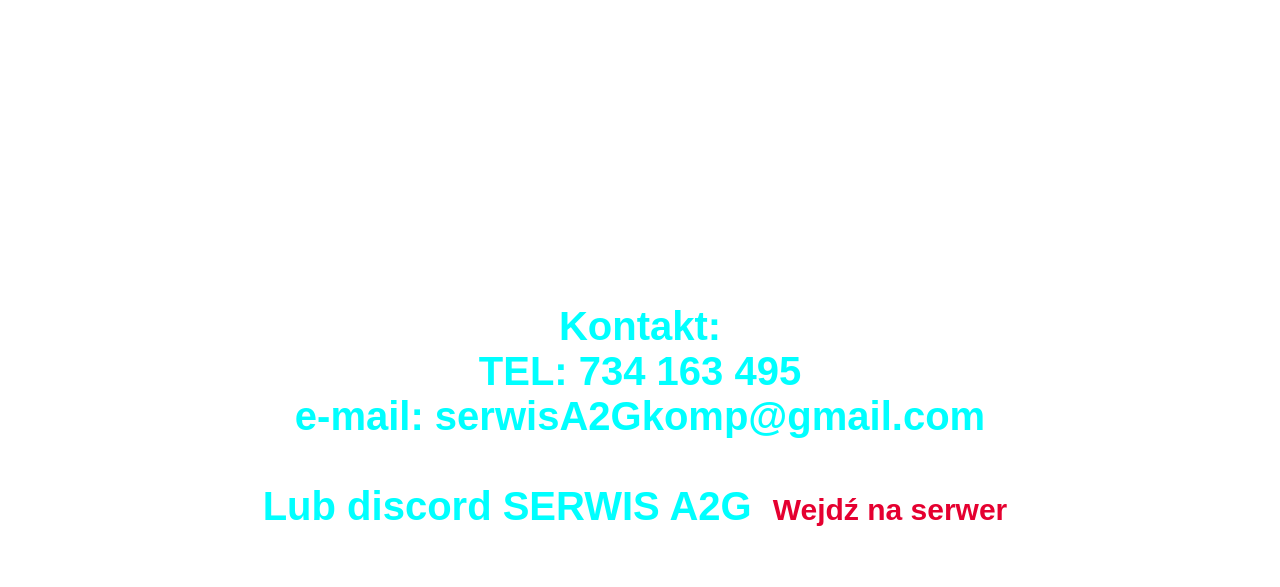
==== commit d2d9900d: "Add files via upload" ====
--- a/index.html
+++ b/index.html
@@ -12,13 +12,15 @@
 </header>
 <br>
 <h1 id="menu" class="fade-in">MENU</h1>
-<!--
-    <select id="jezyk" class="fade-in">
-<option>Wybierz język</option>
-        <option id="pol">Polski / Polish</option>
-<option id="ang">Angielski / English</option>
-    </select>
--->    
+ <table id="lang">
+        <tr>
+            <th colspan="2">Wybierz język / Select language</th>
+            </tr>
+        <tr>
+            <td><a href="index.html" class="lang"><img src="PL.svg" alt="Polska flaga" class="flags">Polski</a></td>
+        <td><a href="indexEN.html" class="lang"><img src="GB.svg" alt="British flag" class="flags">English</a></td>
+        </tr>
+    </table>   
 <table id="linki" class="fade-in">
 <tr>
 <td><a class="podlinki" href="index.html">Strona główna</a></td>
@@ -36,28 +38,28 @@
 <td id="uslugi-prawa">Cena</td>
 </tr>
 <tr class="uslg">
-<td class="uslg">Konfiguracja WIN11 (Instalacja i optymalizacja systemu)</td>
-<td class="uslg">60zł</td>
+<td class="uslg">Konfiguracja WIN11 (Instalacja + optymalizacja)</td>
+<td class="uslg">50 PLN (opcjonalnie + cena klucza)</td>
 </tr>
 <tr class="uslg2">
 <td class="uslg3">Konfiguracja PC (BIOS, sterowniki)</td>
-<td class="uslg2">50zł</td>
+<td class="uslg2">50 PLN</td>
 </tr>
 <tr class="uslg">
 <td class="uslg">Konserwacja (Odkurzanie, re-paste pc, etc)</td>
-<td class="uslg">50zł</td>
+<td class="uslg">70 PLN</td>
 </tr>
 <tr class="uslg2">
-<td class="uslg3">Złożenie/Naprawa</td>
-<td class="uslg2">Koszt części + 200zł robocizny</td>
+<td class="uslg3">Złożenie komputera</td>
+<td class="uslg2">Koszt części + 200 PLN robocizny</td>
 </tr>
 <tr class="uslg">
 <td class="uslg">Modernizacja</td>
-<td class="uslg">50zł</td>
+<td class="uslg">50 PLN</td>
 </tr>
 <tr class="uslg2">
 <td class="uslg3">Diagnoza</td>
-<td class="uslg2">30zł</td>
+<td class="uslg2">30 PLN</td>
 </tr>
 </table>
 <h2>Jesteś zainteresowany/a złożeniem Sobie PC? Przyjmuję zamówienia!</h2>
--- a/styl3.css
+++ b/styl3.css
@@ -19,6 +19,32 @@
 font-size: 100px;
 text-decoration: underline;
 font-family: 'Trebuchet MS', 'Lucida Sans Unicode', 'Lucida Grande', 'Lucida Sans', Arial, sans-serif;
+}
+ul{
+  list-style-type: none;
+}
+#lang{
+  width: 30%;
+  margin: auto;
+  padding: 20px;
+}
+.flags{
+  width: 30%;
+}
+.lang{
+  color: white;
+  text-decoration: none;
+  text-shadow: 2px 2px #5E0B15;
+font-size: 50px;
+}
+.lang:hover{
+font-size: 51px;
+color: lime;
+}
+th{
+  color: whitesmoke;
+  font-size: 25px;
+ padding: 30px;
 }
 #linki, #linki tr, #linki td{
 width: 100%;
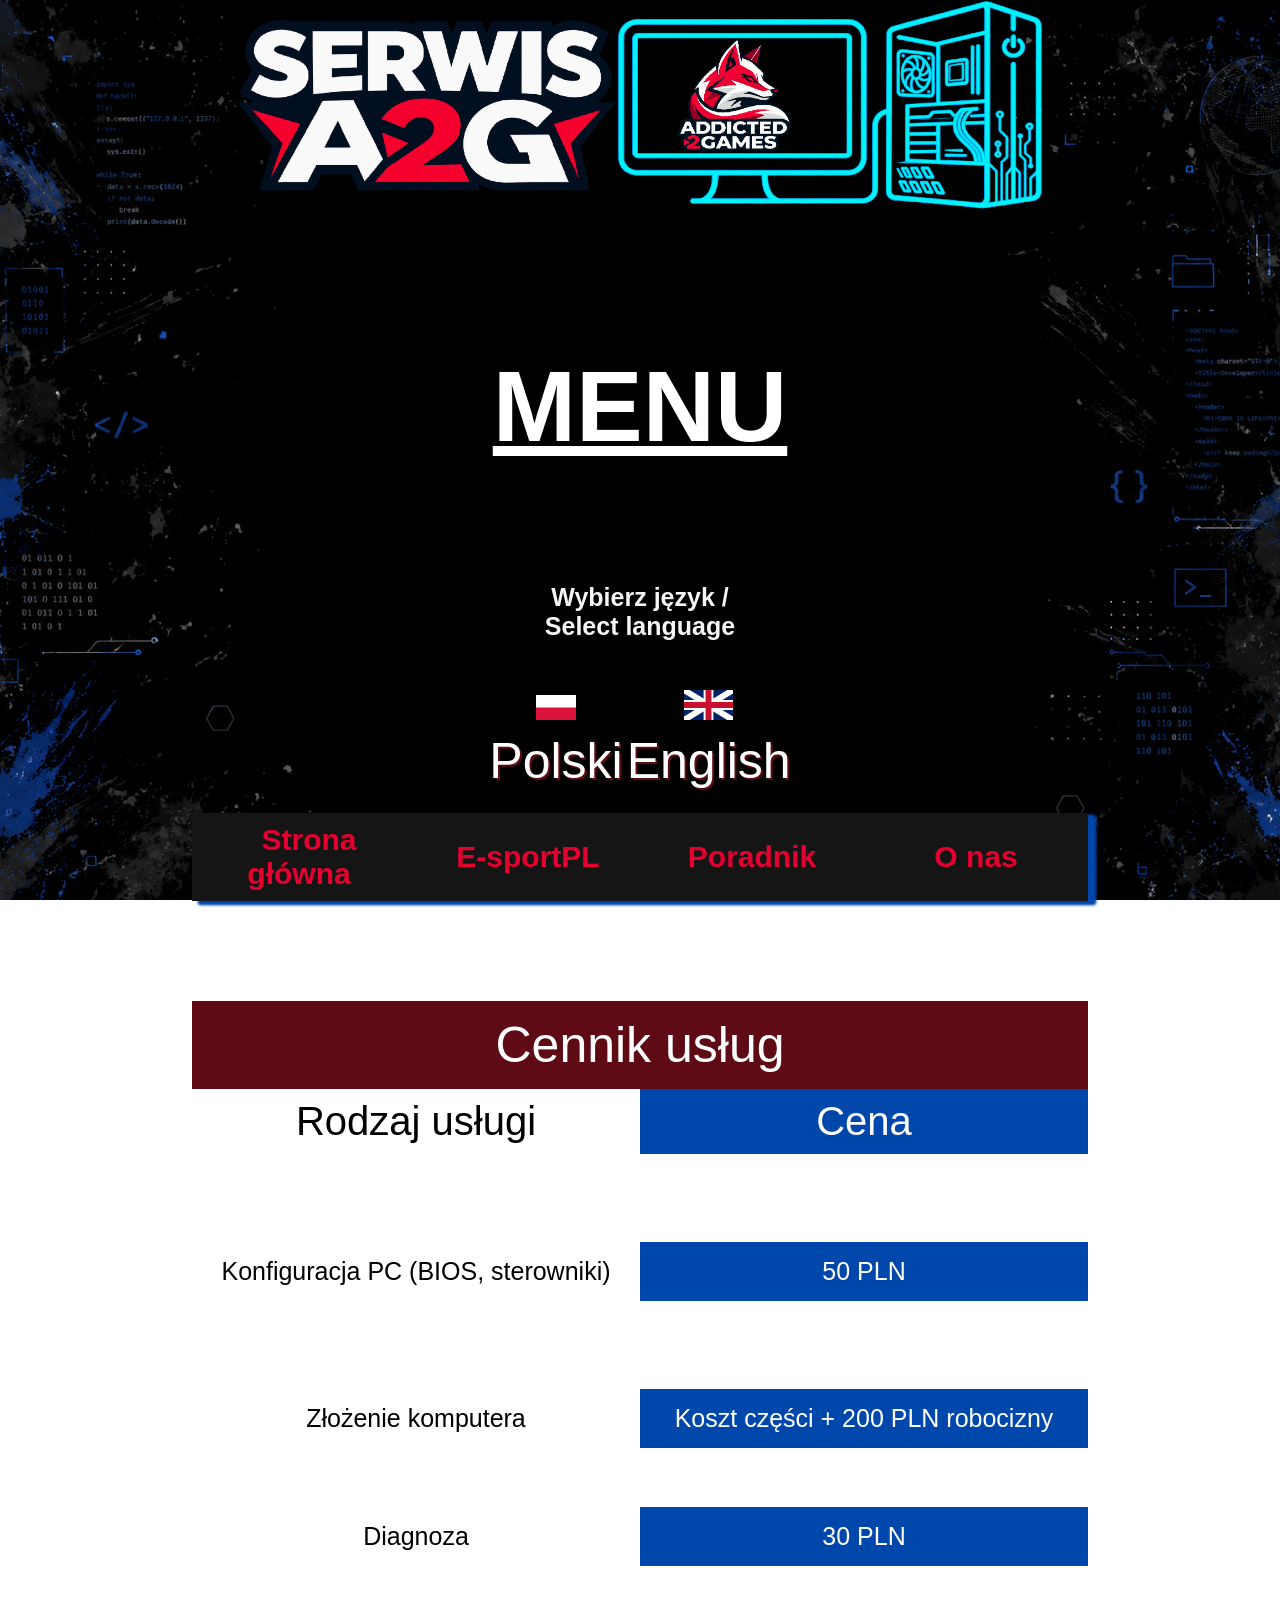
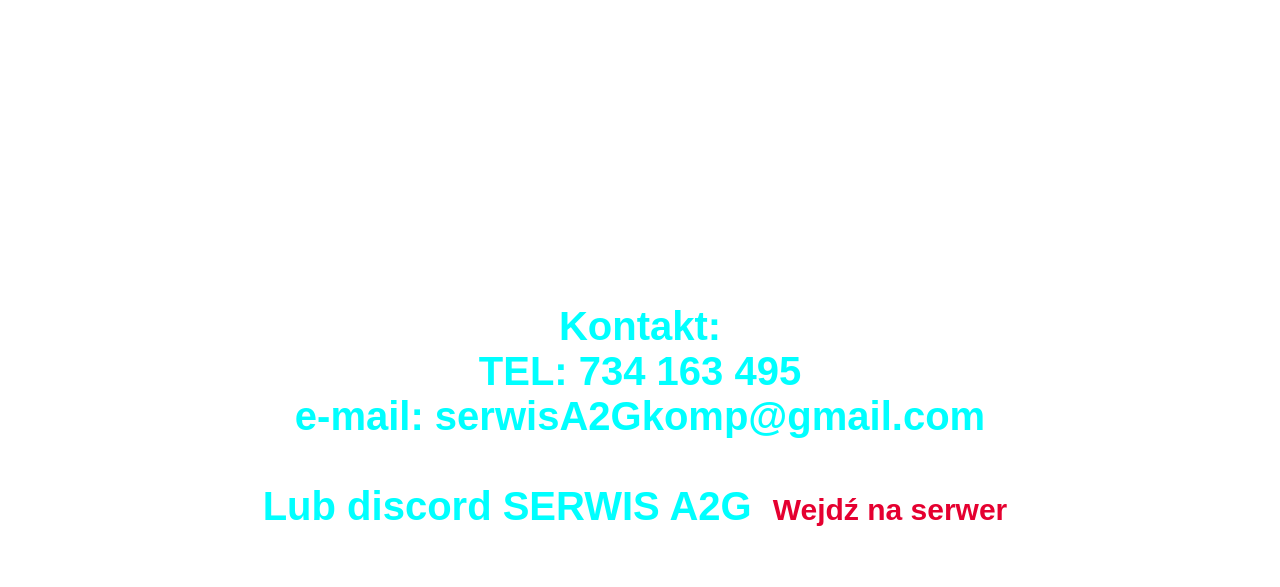
==== commit e21779d4: "Update index.html" ====
--- a/index.html
+++ b/index.html
@@ -24,7 +24,7 @@
 <table id="linki" class="fade-in">
 <tr>
 <td><a class="podlinki" href="index.html">Strona główna</a></td>
-<td><a class="podlinki" href="E-sport.html">E-sport</a></td>
+<td><a class="podlinki" href="E-sport.html">E-sportPL</a></td>
 <td><a class="podlinki" href="budowa.html">Poradnik</a></td>
 <td><a class="podlinki" href="budowa.html">O nas</a></td>
 </table>
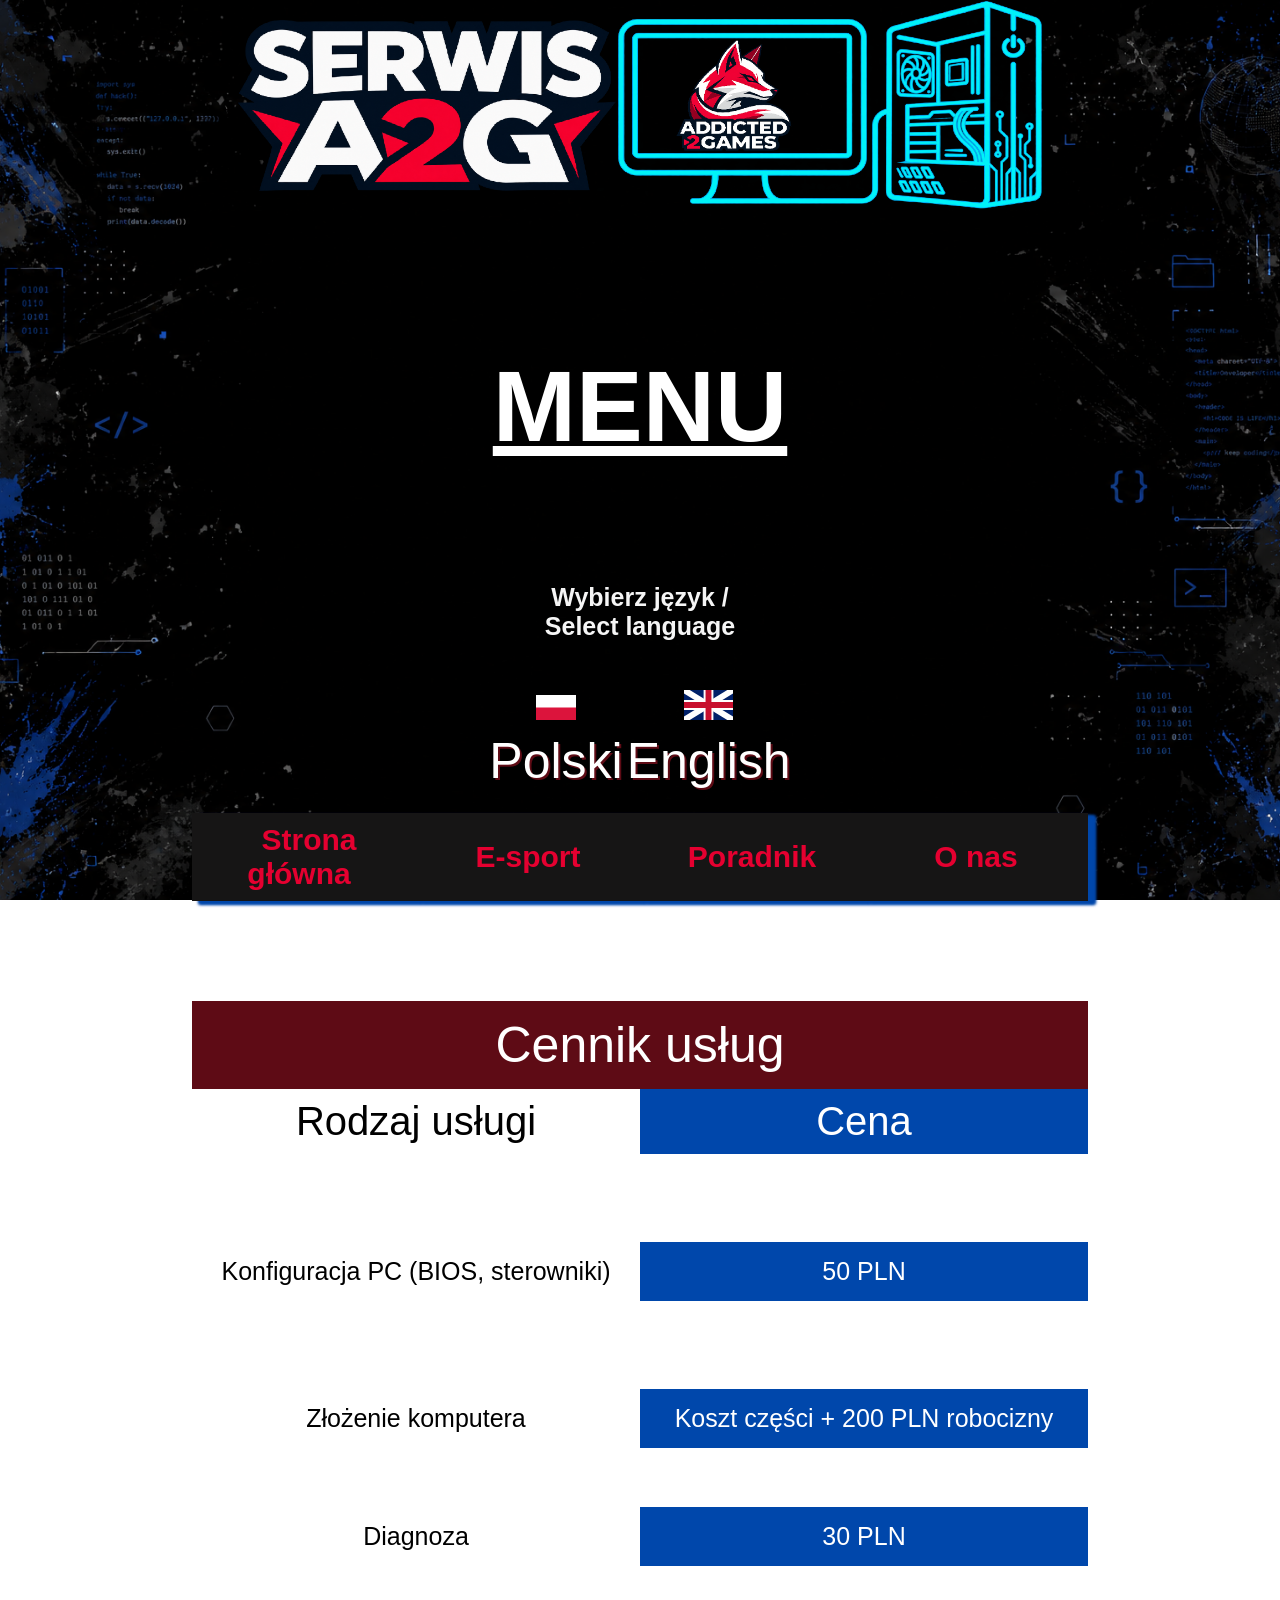
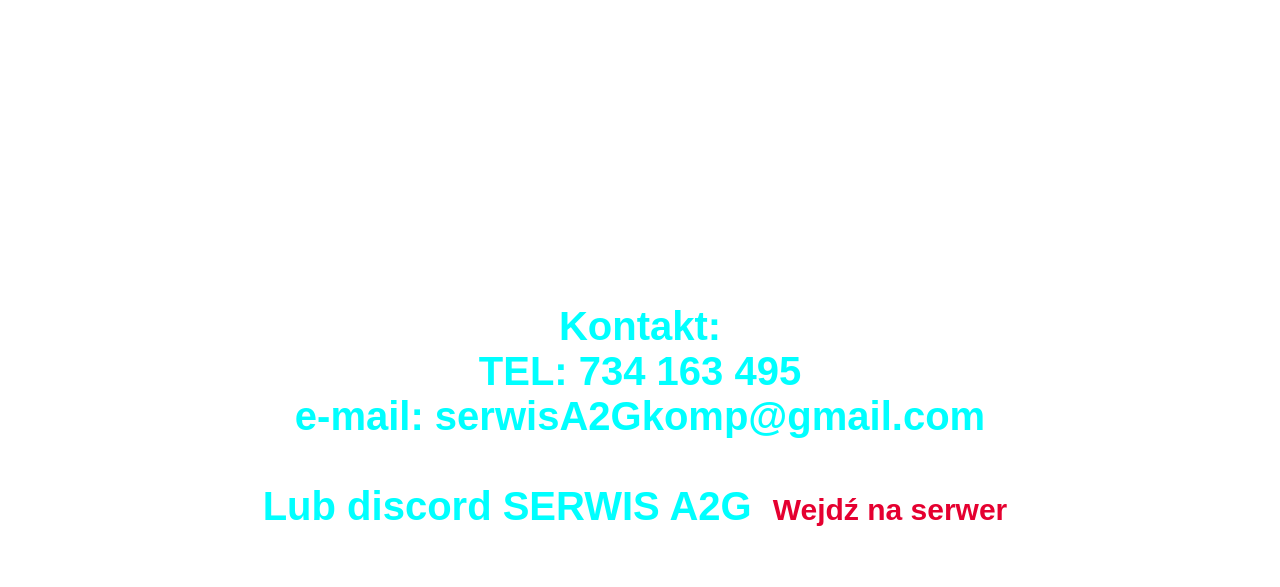
==== commit a5164918: "Update index.html" ====
--- a/index.html
+++ b/index.html
@@ -24,7 +24,7 @@
 <table id="linki" class="fade-in">
 <tr>
 <td><a class="podlinki" href="index.html">Strona główna</a></td>
-<td><a class="podlinki" href="E-sport.html">E-sportPL</a></td>
+<td><a class="podlinki" href="E-sportPL.html">E-sport</a></td>
 <td><a class="podlinki" href="budowa.html">Poradnik</a></td>
 <td><a class="podlinki" href="budowa.html">O nas</a></td>
 </table>
